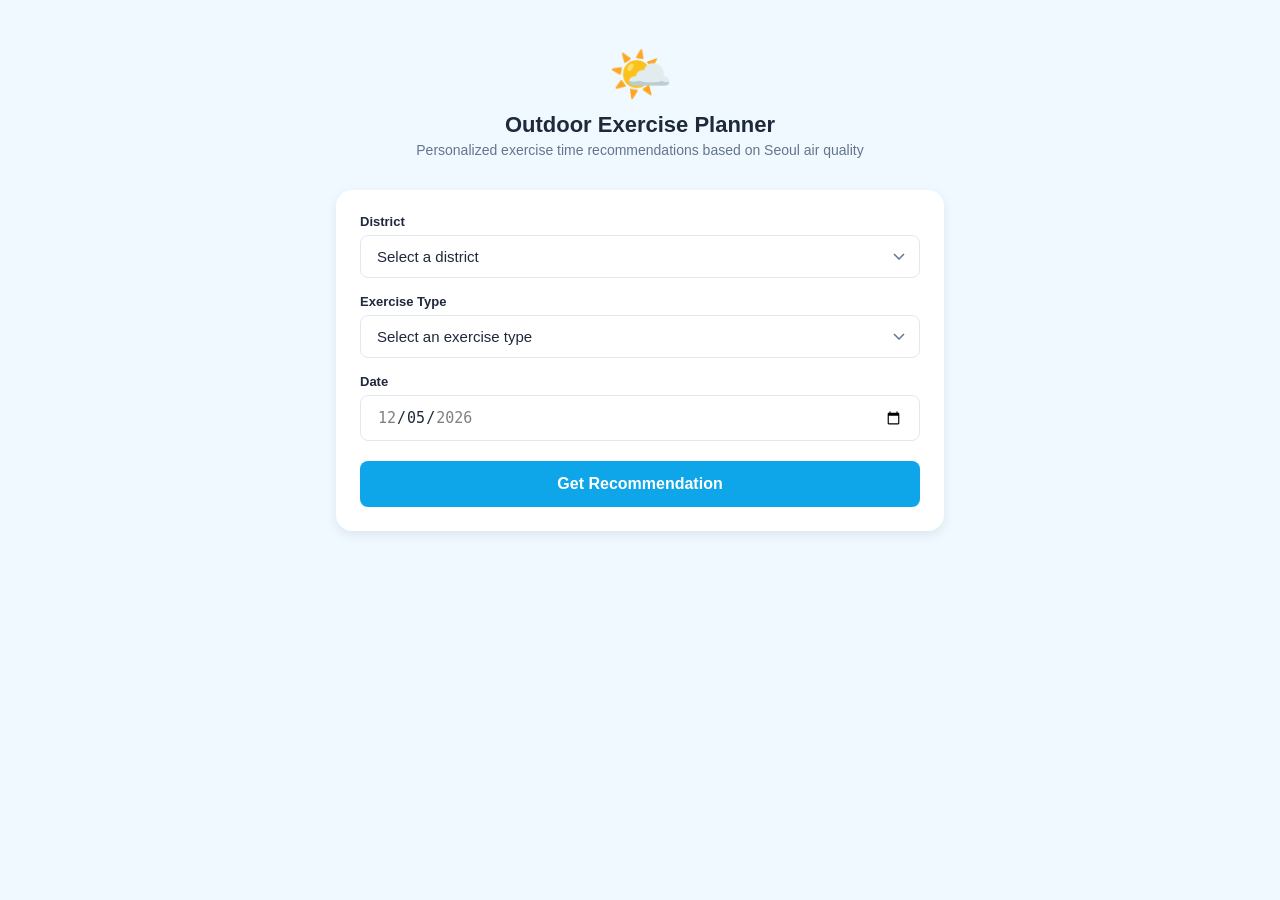
==== index.html @ 91391ecc "1차 목업" ====
<!DOCTYPE html>
<html lang="en">
<head>
  <meta charset="UTF-8">
  <meta name="viewport" content="width=device-width, initial-scale=1.0">
  <title>Outdoor Exercise Planner — Seoul Air Quality</title>
  <link rel="stylesheet" href="css/style.css">
</head>
<body>
  <div class="app">
    <header class="app-header">
      <div class="header-icon">🌤️</div>
      <h1 class="app-title">Outdoor Exercise Planner</h1>
      <p class="app-subtitle">Personalized exercise time recommendations based on Seoul air quality</p>
    </header>

    <main>
      <form id="searchForm" class="card">
        <div class="form-group">
          <label for="district">District</label>
          <select id="district" name="district" required>
            <option value="">Select a district</option>
          </select>
        </div>

        <div class="form-group">
          <label for="exercise">Exercise Type</label>
          <select id="exercise" name="exercise" required>
            <option value="">Select an exercise type</option>
            <option value="walking">Walking</option>
            <option value="jogging">Jogging</option>
            <option value="cycling">Cycling</option>
            <option value="hiking">Hiking</option>
            <option value="ball">Ball Sports</option>
          </select>
        </div>

        <div class="form-group">
          <label for="date">Date</label>
          <input type="date" id="date" name="date" required>
        </div>

        <button type="submit" class="btn-primary" id="submitBtn">
          <span class="btn-text">Get Recommendation</span>
          <span class="btn-loading hidden">Loading…</span>
        </button>
      </form>

      <div id="errorMsg" class="error-msg hidden"></div>
    </main>
  </div>

  <script src="js/mock.js"></script>
  <script src="js/main.js"></script>
</body>
</html>
---- css/style.css ----
:root {
  --color-primary:      #0ea5e9;
  --color-primary-dark: #0284c7;
  --color-green:        #22c55e;
  --color-yellow:       #eab308;
  --color-red:          #ef4444;
  --color-bg:           #f0f9ff;
  --color-surface:      #ffffff;
  --color-text:         #1e293b;
  --color-muted:        #64748b;
  --color-border:       #e2e8f0;
  --radius:             16px;
  --radius-sm:          8px;
  --shadow-md:          0 4px 12px rgba(0, 0, 0, 0.08);
}

* {
  margin: 0;
  padding: 0;
  box-sizing: border-box;
}

body {
  font-family: -apple-system, BlinkMacSystemFont, 'Segoe UI', 'Noto Sans KR', sans-serif;
  background: var(--color-bg);
  color: var(--color-text);
  min-height: 100vh;
}

.app {
  max-width: 640px;
  margin: 0 auto;
  padding: 0 16px 48px;
}

/* ── Header ── */
.app-header {
  text-align: center;
  padding: 48px 0 32px;
}

.app-header--result {
  position: relative;
  padding: 24px 0 16px;
}

.header-icon {
  font-size: 52px;
  line-height: 1;
  margin-bottom: 12px;
}

.app-title {
  font-size: 22px;
  font-weight: 700;
}

.app-subtitle {
  margin-top: 4px;
  font-size: 14px;
  color: var(--color-muted);
}

.btn-back {
  position: absolute;
  left: 0;
  top: 50%;
  transform: translateY(-50%);
  background: none;
  border: none;
  color: var(--color-primary);
  font-size: 14px;
  font-weight: 600;
  cursor: pointer;
  padding: 4px 0;
}

.meta-info {
  margin-top: 4px;
  font-size: 13px;
  color: var(--color-muted);
}

/* ── Card ── */
.card {
  background: var(--color-surface);
  border-radius: var(--radius);
  padding: 24px;
  box-shadow: var(--shadow-md);
  margin-bottom: 16px;
}

/* ── Form ── */
.form-group {
  display: flex;
  flex-direction: column;
  gap: 6px;
  margin-bottom: 16px;
}

.form-group:last-of-type {
  margin-bottom: 20px;
}

label {
  font-size: 13px;
  font-weight: 600;
  color: var(--color-text);
}

select,
input[type="date"] {
  width: 100%;
  padding: 12px 16px;
  border: 1.5px solid var(--color-border);
  border-radius: var(--radius-sm);
  font-size: 15px;
  color: var(--color-text);
  background: var(--color-surface);
  appearance: none;
  -webkit-appearance: none;
  cursor: pointer;
  transition: border-color 0.15s;
}

select {
  background-image: url("data:image/svg+xml,%3Csvg xmlns='http://www.w3.org/2000/svg' width='12' height='7' viewBox='0 0 12 7'%3E%3Cpath stroke='%2364748b' stroke-width='1.5' fill='none' d='M1 1l5 5 5-5'/%3E%3C/svg%3E");
  background-repeat: no-repeat;
  background-position: right 14px center;
  padding-right: 36px;
}

select:focus,
input[type="date"]:focus {
  outline: none;
  border-color: var(--color-primary);
}

/* ── Buttons ── */
.btn-primary {
  display: block;
  width: 100%;
  padding: 14px;
  background: var(--color-primary);
  color: #fff;
  border: none;
  border-radius: var(--radius-sm);
  font-size: 16px;
  font-weight: 600;
  cursor: pointer;
  transition: background 0.15s;
  text-align: center;
}

.btn-primary:hover:not(:disabled) {
  background: var(--color-primary-dark);
}

.btn-primary:disabled {
  opacity: 0.6;
  cursor: not-allowed;
}

/* ── Error ── */
.error-msg {
  background: #fee2e2;
  color: #dc2626;
  border-radius: var(--radius-sm);
  padding: 12px 16px;
  font-size: 14px;
  text-align: center;
}

.hidden {
  display: none !important;
}

/* ── Summary Card ── */
.summary-text {
  font-size: 17px;
  font-weight: 600;
  line-height: 1.5;
  margin-bottom: 12px;
}

.best-time-badge {
  display: inline-flex;
  align-items: center;
  gap: 4px;
  background: #dcfce7;
  color: #15803d;
  padding: 6px 14px;
  border-radius: 100px;
  font-size: 14px;
  font-weight: 600;
  margin-bottom: 10px;
}

.duration-info {
  font-size: 14px;
  color: var(--color-muted);
}

.duration-info strong {
  color: var(--color-text);
}

/* ── Section title ── */
.section-title {
  font-size: 15px;
  font-weight: 700;
  margin-bottom: 14px;
}

/* ── Legend ── */
.legend {
  display: flex;
  gap: 14px;
  margin-bottom: 12px;
  flex-wrap: wrap;
}

.legend-item {
  display: inline-flex;
  align-items: center;
  gap: 5px;
  font-size: 12px;
  color: var(--color-muted);
}

.legend-item::before {
  content: '';
  width: 11px;
  height: 11px;
  border-radius: 3px;
  flex-shrink: 0;
}

.legend-item.green::before  { background: var(--color-green); }
.legend-item.yellow::before { background: var(--color-yellow); }
.legend-item.red::before    { background: var(--color-red); }

/* ── Timeline Grid ── */
.timeline-grid {
  display: grid;
  grid-template-columns: repeat(6, 1fr);
  gap: 5px;
  margin-bottom: 8px;
}

.timeline-cell {
  aspect-ratio: 1;
  border-radius: 7px;
  display: flex;
  flex-direction: column;
  align-items: center;
  justify-content: center;
  cursor: default;
  transition: transform 0.1s, box-shadow 0.1s;
  position: relative;
}

.timeline-cell:hover {
  transform: scale(1.08);
  box-shadow: 0 2px 8px rgba(0,0,0,0.15);
  z-index: 1;
}

.timeline-cell.green  { background: var(--color-green); }
.timeline-cell.yellow { background: var(--color-yellow); }
.timeline-cell.red    { background: var(--color-red); }

.cell-hour {
  font-size: 13px;
  font-weight: 700;
  color: #fff;
  line-height: 1;
}

.timeline-cell.yellow .cell-hour { color: #451a03; }

.cell-star {
  font-size: 9px;
  line-height: 1;
  color: #fff;
  margin-top: 2px;
}

.timeline-cell.yellow .cell-star { color: #451a03; }

.timeline-note {
  font-size: 11px;
  color: var(--color-muted);
  text-align: right;
}

/* ── Chart ── */
.chart-wrapper {
  position: relative;
  height: 240px;
}

/* ── Result layout ── */
.result-container {
  padding-top: 4px;
}
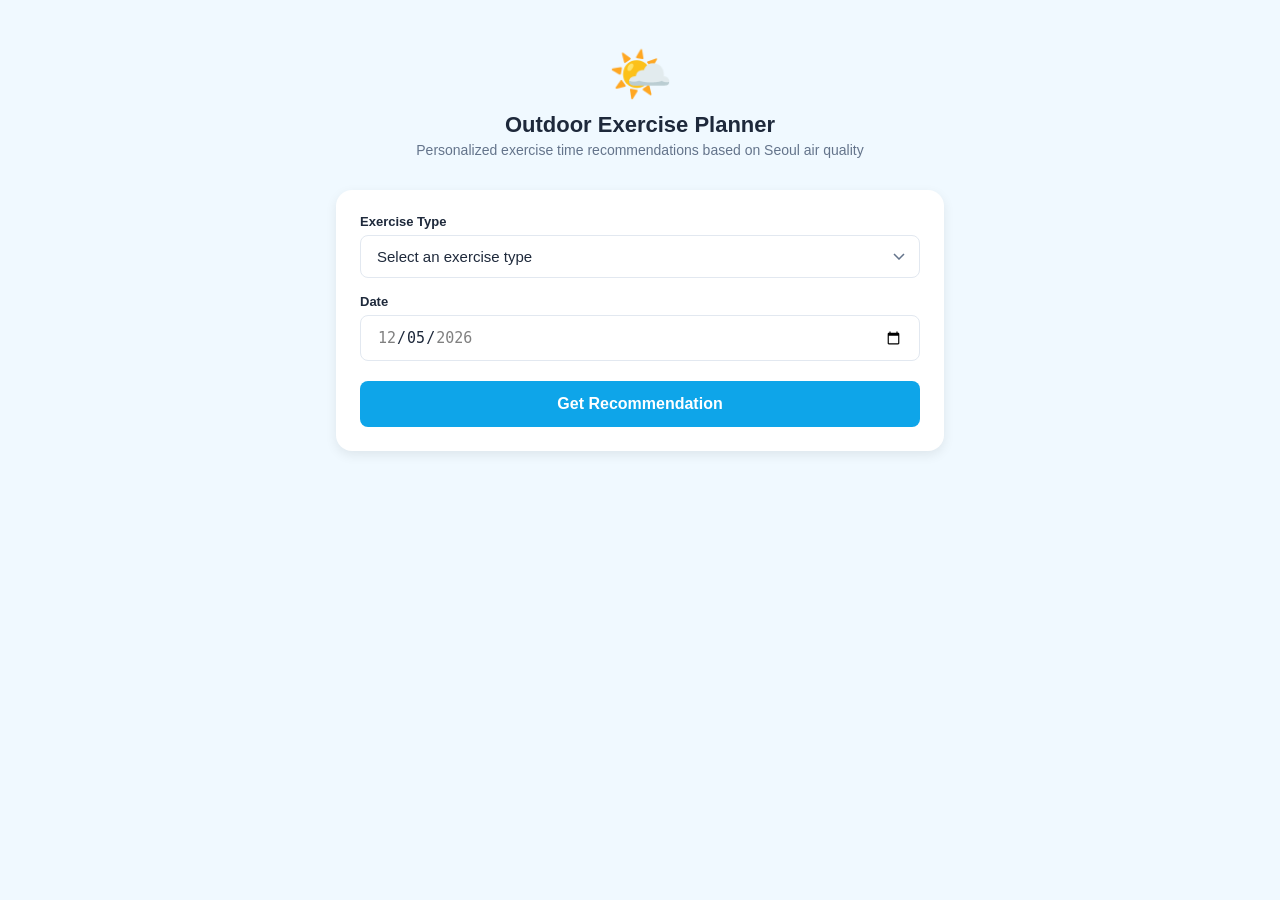
==== commit c3d948d8: "update with backend sync" ====
--- a/index.html
+++ b/index.html
@@ -16,13 +16,6 @@
 
     <main>
       <form id="searchForm" class="card">
-        <div class="form-group">
-          <label for="district">District</label>
-          <select id="district" name="district" required>
-            <option value="">Select a district</option>
-          </select>
-        </div>
-
         <div class="form-group">
           <label for="exercise">Exercise Type</label>
           <select id="exercise" name="exercise" required>
